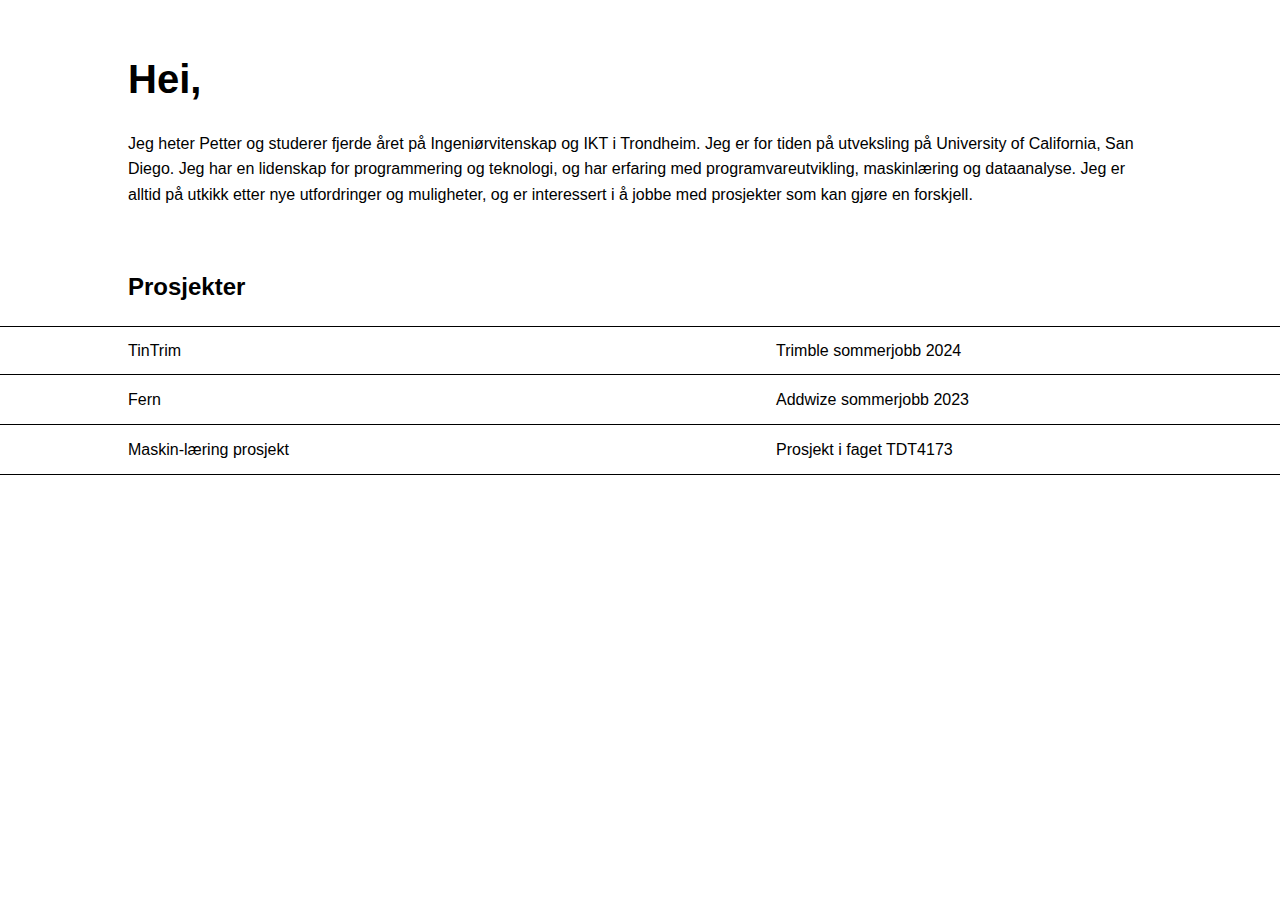
==== index.html @ b3336e09 "first draft" ====
<!DOCTYPE html>
<html lang="en">
<head>
    <meta charset="UTF-8">
    <meta name="viewport" content="width=device-width, initial-scale=1.0">
    <title>Portfolio Website</title>
    <link rel="stylesheet" href="styles.css">
</head>
<body>
    <div id="description">
        <h1>Hei,</h1>
        <p>Jeg heter Petter og studerer fjerde året på Ingeniørvitenskap og IKT i Trondheim. Jeg er for tiden på utveksling
            på University of California, San Diego. Jeg har en lidenskap for programmering og teknologi, og har erfaring med programvareutvikling, 
            maskinlæring og dataanalyse. Jeg er alltid på utkikk etter nye utfordringer og muligheter, og er interessert i 
            å jobbe med prosjekter som kan gjøre en forskjell.
        </p>
        
        <h2>Prosjekter</h2>
    </div>
    <table class="project-list" id="projectList">
        <thead>
        </thead>
        <tbody>
            <!-- Projects will be dynamically added here -->
        </tbody>
    </table>

    <script src="script.js"></script>
</body>
</html>
---- styles.css ----
body {
    font-family: Arial, sans-serif;
    line-height: 1.6;
    margin: 0;
    padding: 0;
}

#description {
    max-width: 80%;
    margin: 0 auto;
    padding: 20px;
}

h1 {
    font-size: 2.5em;
    margin-bottom: 20px;
}

h2 {
    margin-top: 60px;
}

.project-list {
    margin-top: -20px;
    border-collapse: separate;
    border-spacing: 0;
    width: 100%;
    position: relative;
}

.project-list::before,
.project-list::after {
    content: "";
    position: absolute;
    left: 0;
    right: 0;
    height: 1px;
    background-color: #000;
    z-index: 1;
}

.project-list::before {
    top: 0;
}

.project-list::after {
    bottom: 0;
}

.project-list tr {
    position: relative;
}

.project-list tr::after {
    content: "";
    position: absolute;
    left: 0;
    right: 0;
    bottom: 0;
    height: 1px;
    background-color: #000;
}

.project-list tr:last-child::after {
    display: none;
}

.project-list th,
.project-list td {
    padding: 12px 8px;
    text-align: left;
    border: none;
    position: relative;
    background-color: transparent;
}

.clickable-row {
    cursor: pointer;
    transition: background-color 0.3s ease;
}

.clickable-row:hover td::before {
    content: "";
    position: absolute;
    top: 0;
    left: 0;
    right: 0;
    bottom: 0;
    background-color: #f5f5f5;
    z-index: -1;
}

/* Ensure the table takes full width */
table {
    width: 100vw;
    max-width: 100%;
    margin-left: calc(-50vw + 50%);
    margin-right: calc(-50vw + 50%);
    margin-top: 20px;
    margin-bottom: 20px;
}

/* Adjust column widths and alignment */
.project-list td:first-child {
    width: 60%;
    padding-left: calc((100vw - 80%) / 2);
}

.project-list td:last-child {
    width: 40%;
    padding-right: calc((100vw - 800px) / 2);
}

@media (max-width: 800px) {
    .project-list td:first-child,
    .project-list td:last-child {
        padding-left: 20px;
        padding-right: 20px;
    }
}
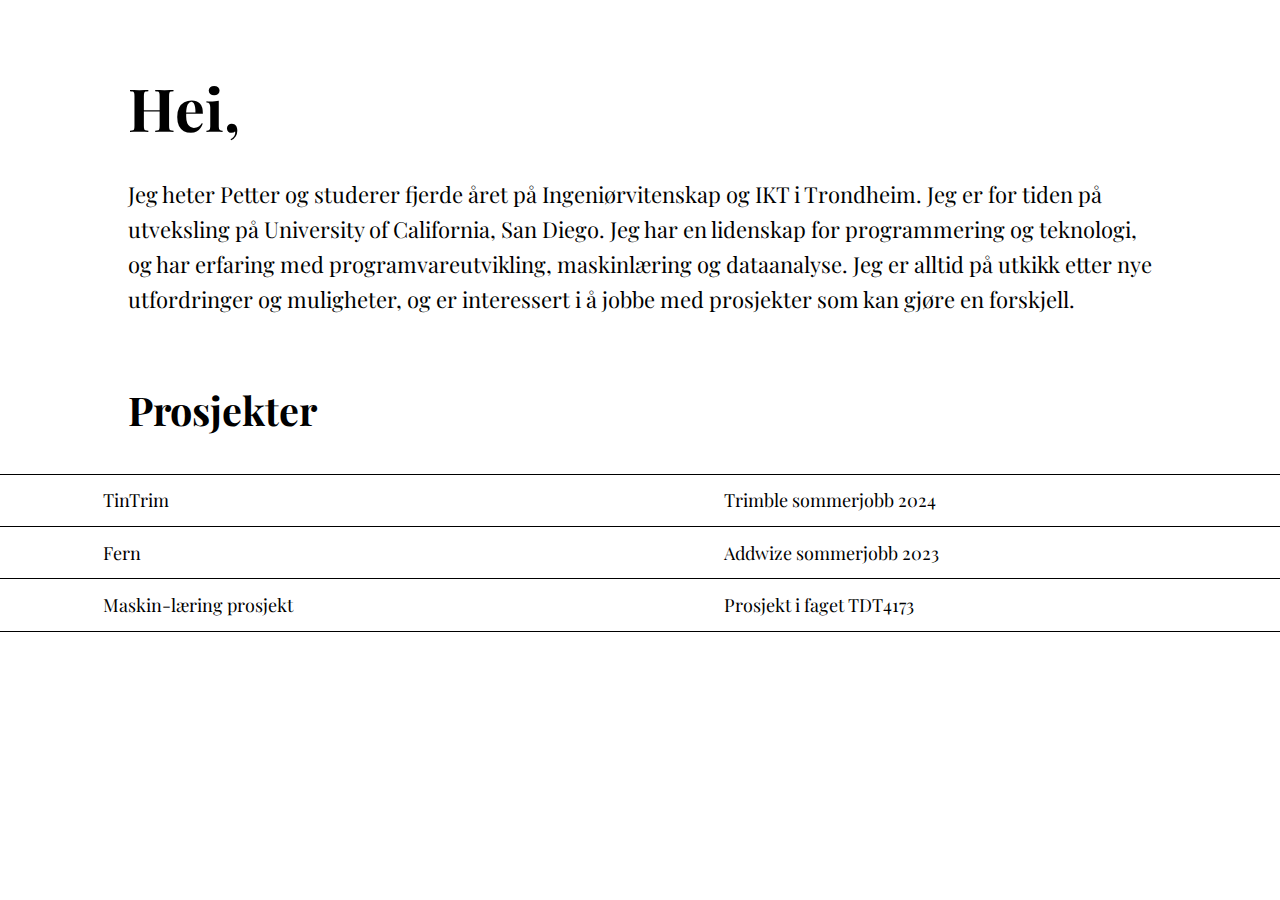
==== commit af607b5d: "added three projects" ====
--- a/index.html
+++ b/index.html
@@ -5,6 +5,9 @@
     <meta name="viewport" content="width=device-width, initial-scale=1.0">
     <title>Portfolio Website</title>
     <link rel="stylesheet" href="styles.css">
+    <link rel="preconnect" href="https://fonts.googleapis.com">
+    <link rel="preconnect" href="https://fonts.gstatic.com" crossorigin>
+    <link href="https://fonts.googleapis.com/css2?family=IBM+Plex+Sans:wght@400;600&family=Nunito+Sans:wght@300&family=Playfair+Display:ital,wght@0,400..900;1,400..900&display=swap" rel="stylesheet">
 </head>
 <body>
     <div id="description">
--- a/styles.css
+++ b/styles.css
@@ -1,22 +1,25 @@
 body {
-    font-family: Arial, sans-serif;
+    font-family: "Playfair Display", serif;
+    font-size: 16px; /* Litt økt fontstørrelse */
     line-height: 1.6;
     margin: 0;
     padding: 0;
 }
 
 #description {
+    font-size: 22px; /* Litt økt fontstørrelse */
     max-width: 80%;
     margin: 0 auto;
     padding: 20px;
 }
 
 h1 {
-    font-size: 2.5em;
+    font-size: 2.7em; /* Litt økt fontstørrelse */
     margin-bottom: 20px;
 }
 
 h2 {
+    font-size: 1.8em; /* Litt økt fontstørrelse */
     margin-top: 60px;
 }
 
@@ -67,6 +70,7 @@
 
 .project-list th,
 .project-list td {
+    font-size: 18px; /* Litt økt fontstørrelse */
     padding: 12px 8px;
     text-align: left;
     border: none;
@@ -86,7 +90,7 @@
     left: 0;
     right: 0;
     bottom: 0;
-    background-color: #f5f5f5;
+    background-color: rgba(190, 169, 169, 0.574);
     z-index: -1;
 }
 
@@ -102,13 +106,14 @@
 
 /* Adjust column widths and alignment */
 .project-list td:first-child {
-    width: 60%;
-    padding-left: calc((100vw - 80%) / 2);
+    width: 60%; /* Juster til 50% for å gi mer plass til den andre kolonnen */
+    padding-left: calc((100vw - 68%) / 2);
 }
 
 .project-list td:last-child {
-    width: 40%;
-    padding-right: calc((100vw - 800px) / 2);
+    width: 50%; /* Økt bredde for siste kolonne for å unngå linjebryting */
+    padding-right: calc((100vw - 60%) / 2);
+    white-space: nowrap; /* Forhindrer linjebryting i cellene */
 }
 
 @media (max-width: 800px) {
@@ -117,4 +122,4 @@
         padding-left: 20px;
         padding-right: 20px;
     }
-}+}
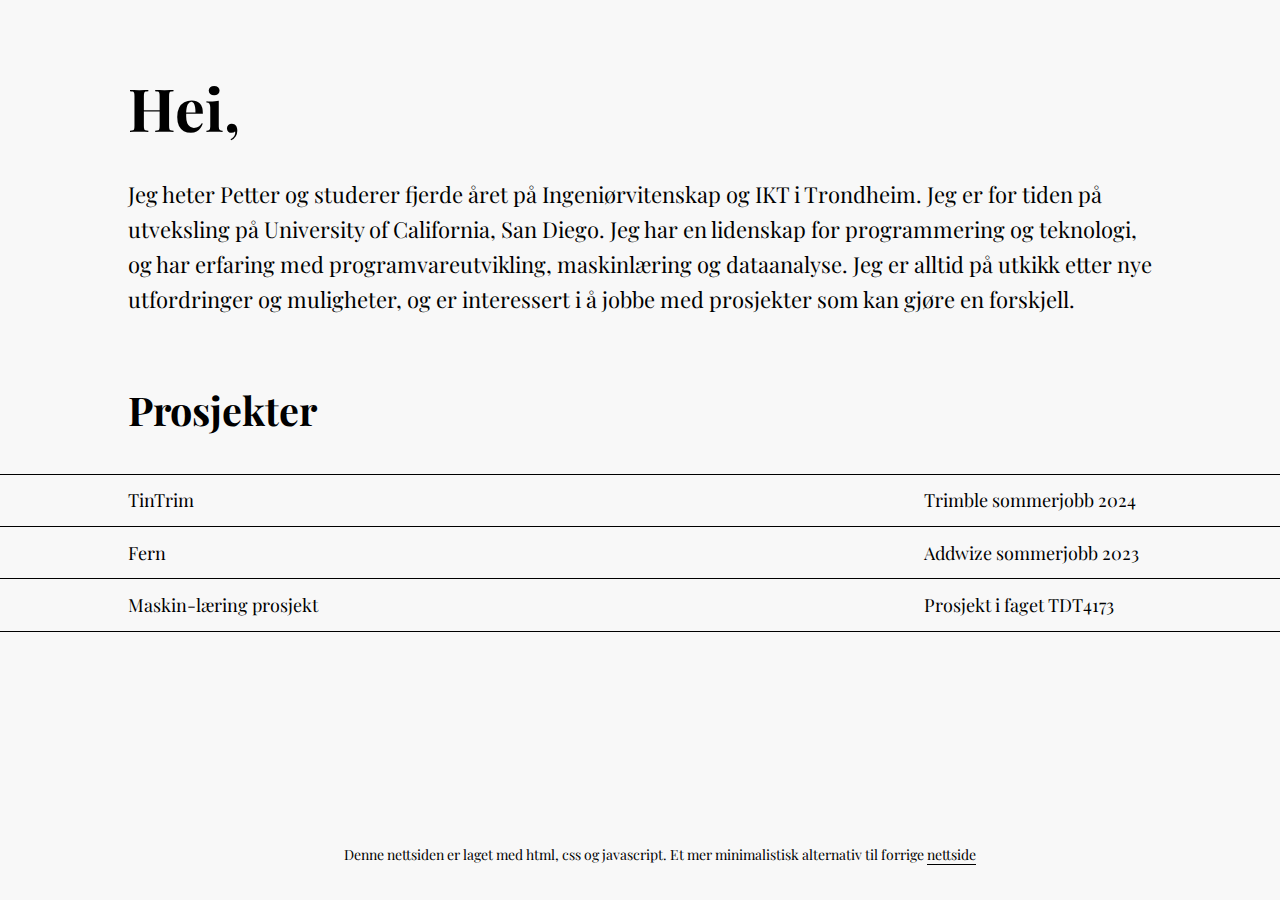
==== commit 6a402656: "fixed spacing" ====
--- a/index.html
+++ b/index.html
@@ -30,4 +30,7 @@
 
     <script src="script.js"></script>
 </body>
+<footer>
+    <p>Denne nettsiden er laget med html, css og javascript. Et mer minimalistisk alternativ til forrige <a href="https://petdalh.github.io/website/">nettside</a></p>
+</footer>
 </html>--- a/styles.css
+++ b/styles.css
@@ -1,34 +1,47 @@
 body {
     font-family: "Playfair Display", serif;
-    font-size: 16px; /* Litt økt fontstørrelse */
+    font-size: 16px;
     line-height: 1.6;
     margin: 0;
     padding: 0;
+    background-color: #f8f8f8;
+}
+
+footer {
+    position: fixed;
+    bottom: 0;
+    width: 100%;
+    background-color: #f8f8f8;
+    padding: 20px;
+    text-align: center;
+    font-size: 14px;
 }
 
 #description {
-    font-size: 22px; /* Litt økt fontstørrelse */
+    font-size: 22px;
     max-width: 80%;
     margin: 0 auto;
     padding: 20px;
 }
 
 h1 {
-    font-size: 2.7em; /* Litt økt fontstørrelse */
+    font-size: 2.7em;
     margin-bottom: 20px;
 }
 
 h2 {
-    font-size: 1.8em; /* Litt økt fontstørrelse */
+    font-size: 1.8em;
     margin-top: 60px;
 }
 
 .project-list {
-    margin-top: -20px;
+    width: 100vw;
+    margin-left: calc(-50vw + 50%);
+    margin-right: calc(-50vw + 50%);
     border-collapse: separate;
     border-spacing: 0;
-    width: 100%;
     position: relative;
+    margin-top: -20px;
 }
 
 .project-list::before,
@@ -70,12 +83,23 @@
 
 .project-list th,
 .project-list td {
-    font-size: 18px; /* Litt økt fontstørrelse */
+    font-size: 18px;
     padding: 12px 8px;
     text-align: left;
     border: none;
     position: relative;
     background-color: transparent;
+}
+
+.project-list td:first-child {
+    width: 60%;
+    padding-left: calc((100vw - 80%) / 2 + 200px);
+}
+
+.project-list td:last-child {
+    width: 40%;
+    padding-right: calc((100vw - 80%) / 2);
+    white-space: nowrap;
 }
 
 .clickable-row {
@@ -94,32 +118,29 @@
     z-index: -1;
 }
 
-/* Ensure the table takes full width */
-table {
-    width: 100vw;
-    max-width: 100%;
-    margin-left: calc(-50vw + 50%);
-    margin-right: calc(-50vw + 50%);
-    margin-top: 20px;
-    margin-bottom: 20px;
+@media (max-width: 800px) {
+    #description {
+        max-width: 95%;
+        padding: 10px;
+    }
+
+    .project-list td:first-child {
+        padding-left: calc((100vw - 95%) / 2 + 10px);
+    }
+
+    .project-list td:last-child {
+        padding-right: calc((100vw - 95%) / 2);
+    }
 }
 
-/* Adjust column widths and alignment */
-.project-list td:first-child {
-    width: 60%; /* Juster til 50% for å gi mer plass til den andre kolonnen */
-    padding-left: calc((100vw - 68%) / 2);
+a {
+    color: #000;
+    text-decoration: none;
+    border-bottom: 1px solid black;
 }
 
-.project-list td:last-child {
-    width: 50%; /* Økt bredde for siste kolonne for å unngå linjebryting */
-    padding-right: calc((100vw - 60%) / 2);
-    white-space: nowrap; /* Forhindrer linjebryting i cellene */
-}
-
-@media (max-width: 800px) {
-    .project-list td:first-child,
-    .project-list td:last-child {
-        padding-left: 20px;
-        padding-right: 20px;
-    }
-}
+a:hover {
+    color: #6c6868;
+    text-decoration: none;
+    border-bottom: 1px solid #6c6868;
+}